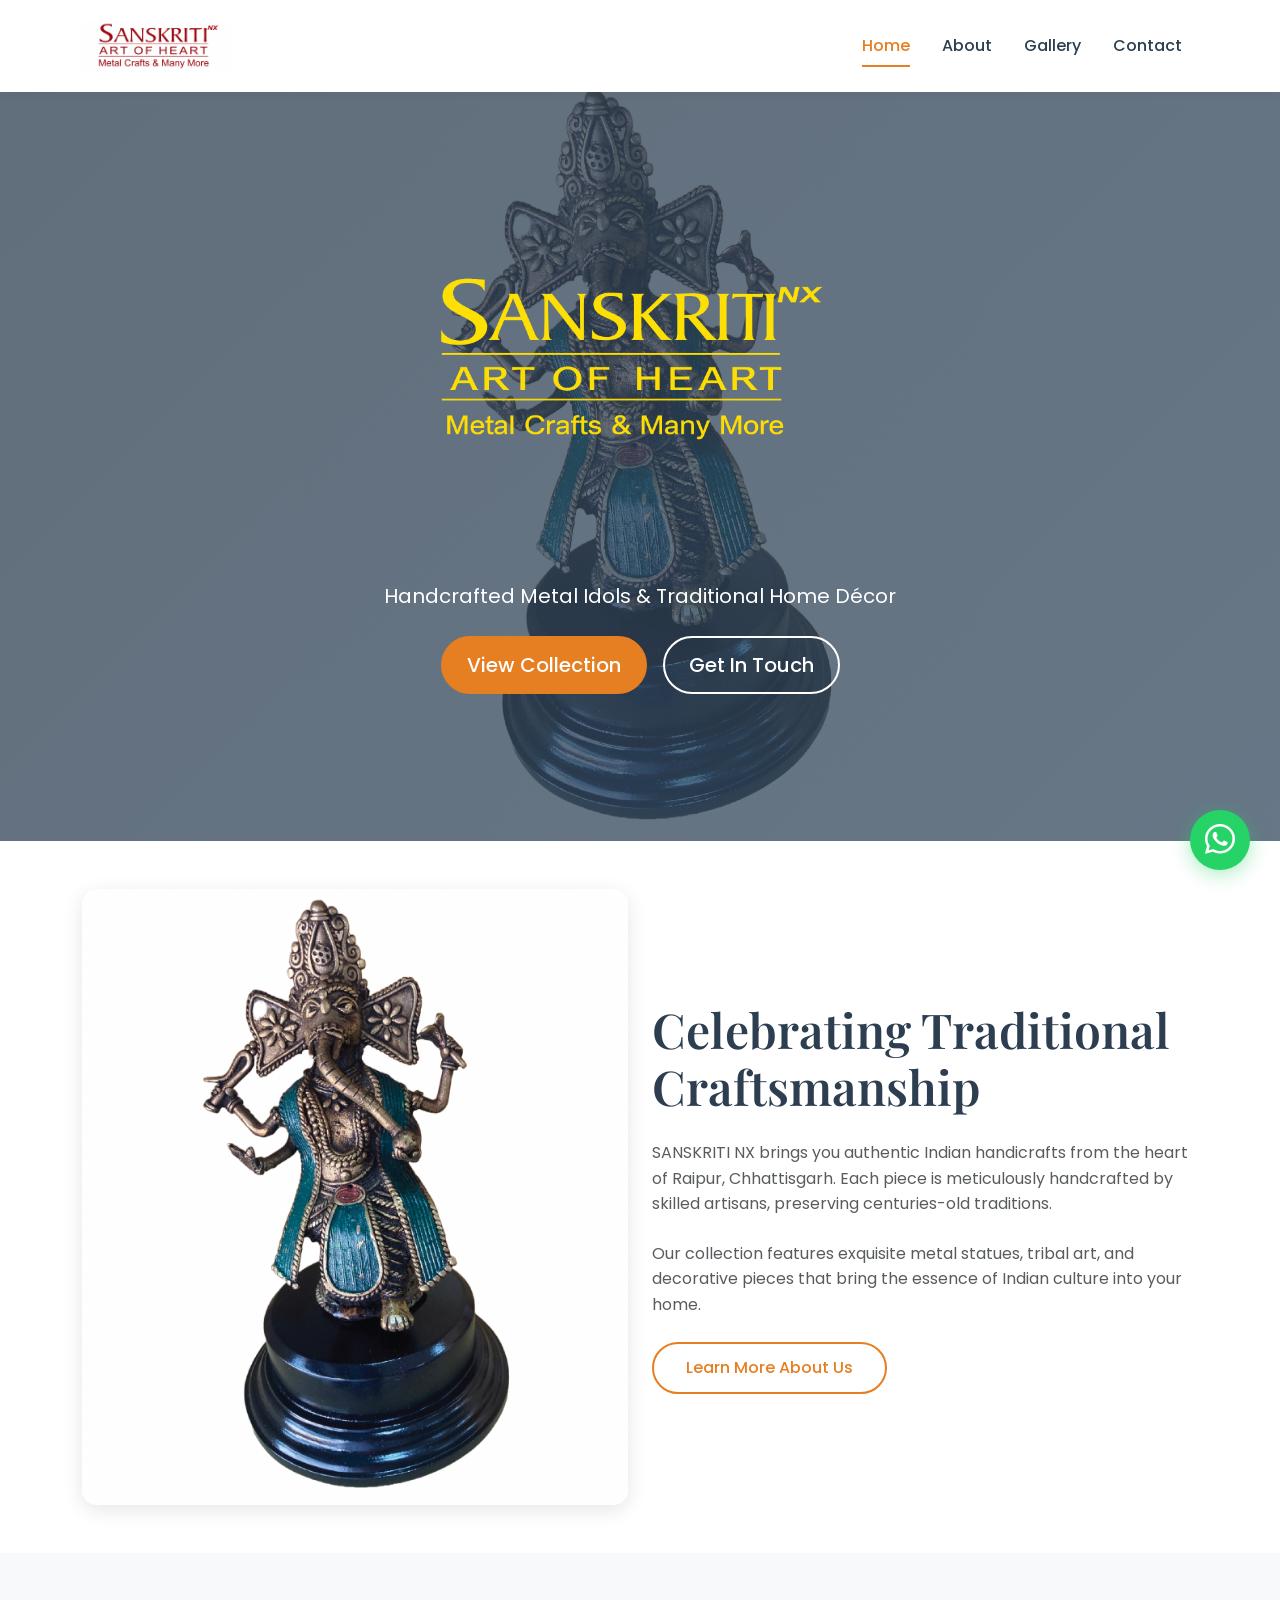
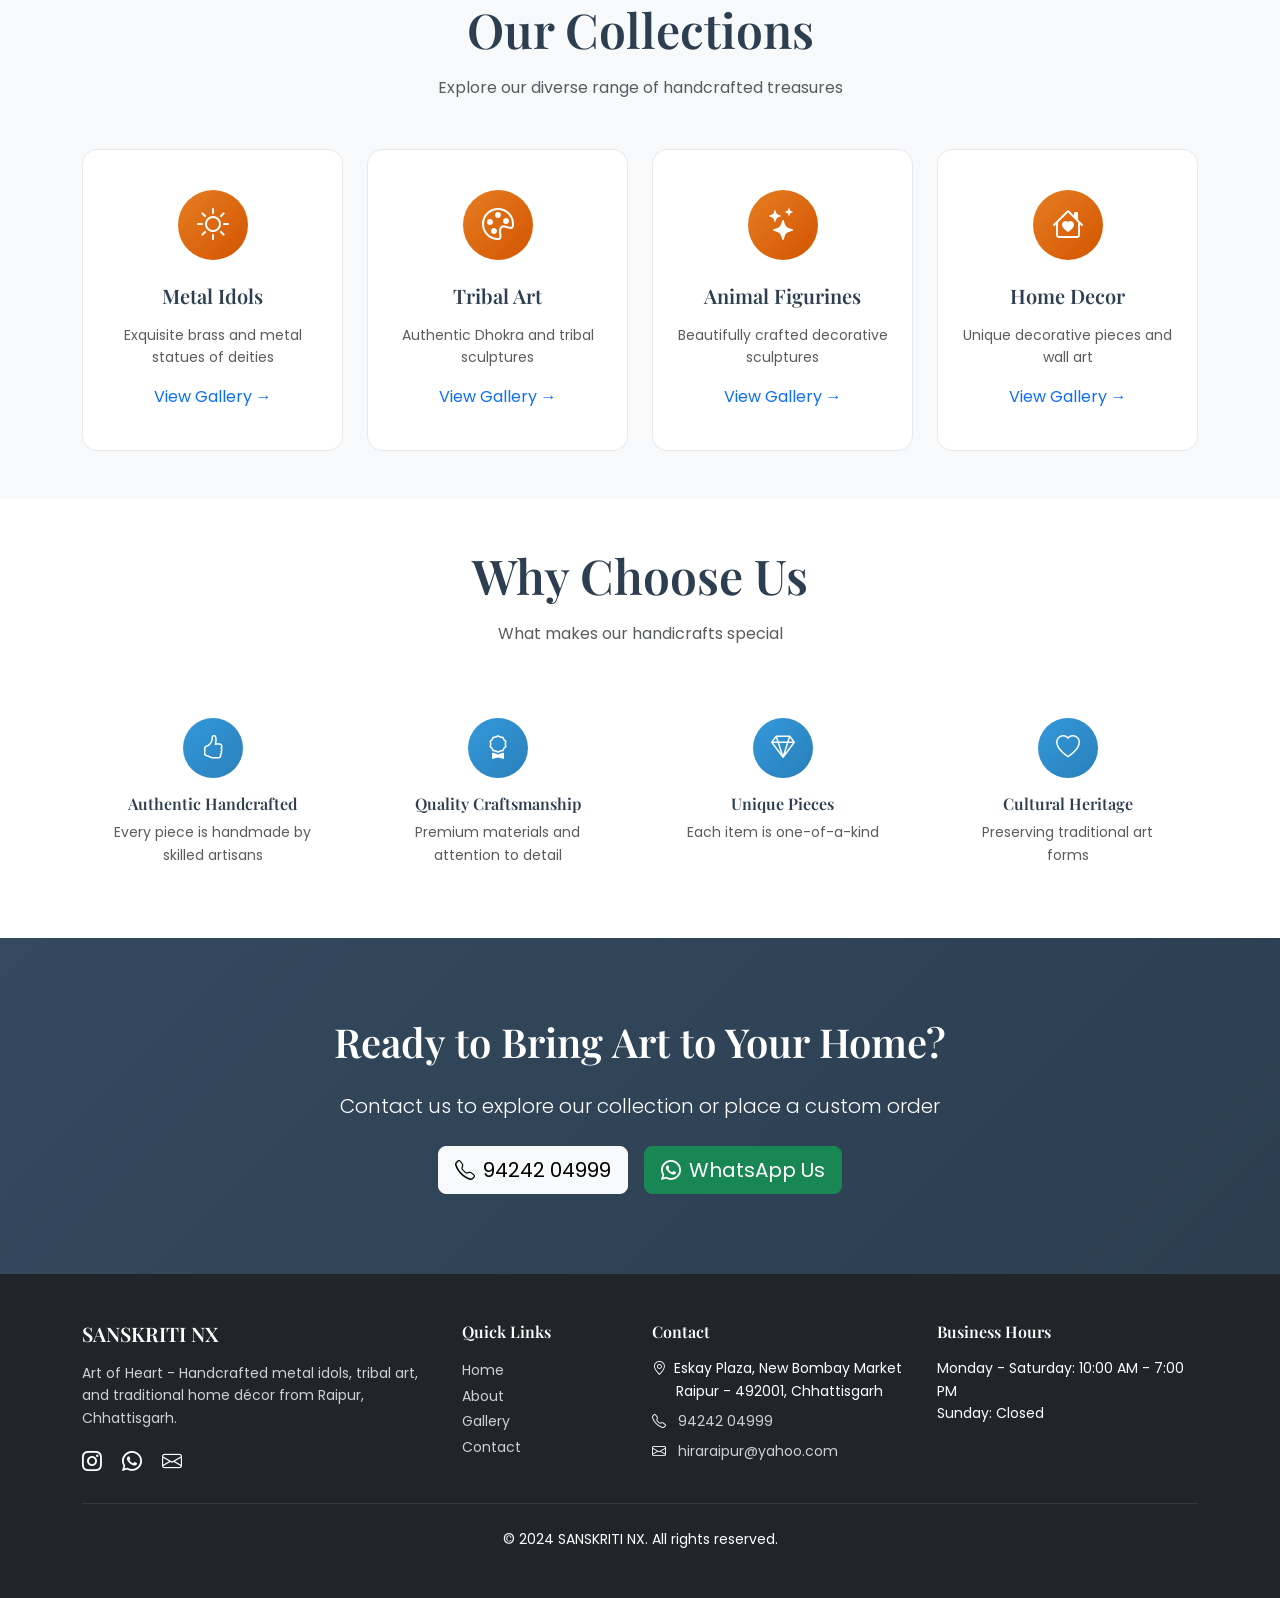
==== index.html @ 01ed54f9 "Add files via upload" ====
<!DOCTYPE html>
<html lang="en">
<head>
  <meta charset="UTF-8">
  <meta name="viewport" content="width=device-width, initial-scale=1.0">
  <meta name="description" content="SANSKRITI NX - Art of Heart. Premium handcrafted metal idols, tribal art, and decorative home décor from Raipur, Chhattisgarh.">
  <meta name="keywords" content="handicrafts Raipur, metal crafts, Ganesha idols, tribal art, Indian handicrafts">
  <title>SANSKRITI NX - Art of Heart | Handcrafted Metal Crafts</title>

  <!-- Bootstrap CSS -->
  <link href="https://cdn.jsdelivr.net/npm/bootstrap@5.3.2/dist/css/bootstrap.min.css" rel="stylesheet">

  <!-- Bootstrap Icons -->
  <link rel="stylesheet" href="https://cdn.jsdelivr.net/npm/bootstrap-icons@1.11.2/font/bootstrap-icons.css">

  <!-- Google Fonts -->
  <link rel="preconnect" href="https://fonts.googleapis.com">
  <link rel="preconnect" href="https://fonts.gstatic.com" crossorigin>
  <link href="https://fonts.googleapis.com/css2?family=Poppins:wght@300;400;500;600;700&family=Playfair+Display:wght@400;600;700&display=swap" rel="stylesheet">

  <!-- Custom CSS -->
  <link rel="stylesheet" href="css/styles.css">
</head>
<body>

  <!-- NAVIGATION -->
  <nav class="navbar navbar-expand-lg navbar-light bg-white fixed-top shadow-sm">
    <div class="container">
      <a class="navbar-brand d-flex align-items-center" href="index.html">
        <img src="images/sanskriti-nx-logo.png" alt="SANSKRITI NX Logo" style="height: 50px; width: auto;">
      </a>
      <button class="navbar-toggler border-0" type="button" data-bs-toggle="collapse" data-bs-target="#navbarNav">
        <span class="navbar-toggler-icon"></span>
      </button>
      <div class="collapse navbar-collapse" id="navbarNav">
        <ul class="navbar-nav ms-auto">
          <li class="nav-item">
            <a class="nav-link active" href="index.html">Home</a>
          </li>
          <li class="nav-item">
            <a class="nav-link" href="about.html">About</a>
          </li>
          <li class="nav-item">
            <a class="nav-link" href="gallery.html">Gallery</a>
          </li>
          <li class="nav-item">
            <a class="nav-link" href="contact.html">Contact</a>
          </li>
        </ul>
      </div>
    </div>
  </nav>

  <!-- HERO SECTION -->
  <section class="hero-section">
    <div class="hero-overlay"></div>
    <div class="container">
      <div class="row justify-content-center">
        <div class="col-lg-8 text-center hero-content">
          <img src="images/sanskriti-nx-transparent-logo-yellow-bg.png" alt="SANSKRITI NX" class="mb-4" style="max-width: 500px; width: 90%;">
          <p class="fs-5 mb-4">Handcrafted Metal Idols & Traditional Home Décor</p>
          <div class="d-flex gap-3 justify-content-center flex-wrap">
            <a href="gallery.html" class="btn btn-primary btn-lg px-4">View Collection</a>
            <a href="contact.html" class="btn btn-outline-light btn-lg px-4">Get In Touch</a>
          </div>
        </div>
      </div>
    </div>
  </section>

  <!-- ABOUT PREVIEW -->
  <section class="py-5">
    <div class="container">
      <div class="row align-items-center g-4">
        <div class="col-lg-6">
          <img src="images/17.png" alt="Traditional Handicrafts" class="img-fluid rounded-3 shadow">
        </div>
        <div class="col-lg-6">
          <h2 class="display-5 fw-semibold mb-4">Celebrating Traditional Craftsmanship</h2>
          <p class="text-muted mb-4">
            SANSKRITI NX brings you authentic Indian handicrafts from the heart of Raipur, Chhattisgarh.
            Each piece is meticulously handcrafted by skilled artisans, preserving centuries-old traditions.
          </p>
          <p class="text-muted mb-4">
            Our collection features exquisite metal statues, tribal art, and decorative pieces that bring
            the essence of Indian culture into your home.
          </p>
          <a href="about.html" class="btn btn-outline-primary">Learn More About Us</a>
        </div>
      </div>
    </div>
  </section>

  <!-- PRODUCT CATEGORIES -->
  <section class="py-5 bg-light">
    <div class="container">
      <div class="text-center mb-5">
        <h2 class="display-5 fw-semibold mb-3">Our Collections</h2>
        <p class="text-muted">Explore our diverse range of handcrafted treasures</p>
      </div>

      <div class="row g-4">
        <div class="col-md-6 col-lg-3">
          <div class="category-card">
            <div class="category-icon">
              <i class="bi bi-brightness-high"></i>
            </div>
            <h5 class="fw-semibold mb-3">Metal Idols</h5>
            <p class="text-muted small">Exquisite brass and metal statues of deities</p>
            <a href="gallery.html" class="stretched-link text-decoration-none">View Gallery →</a>
          </div>
        </div>

        <div class="col-md-6 col-lg-3">
          <div class="category-card">
            <div class="category-icon">
              <i class="bi bi-palette"></i>
            </div>
            <h5 class="fw-semibold mb-3">Tribal Art</h5>
            <p class="text-muted small">Authentic Dhokra and tribal sculptures</p>
            <a href="gallery.html" class="stretched-link text-decoration-none">View Gallery →</a>
          </div>
        </div>

        <div class="col-md-6 col-lg-3">
          <div class="category-card">
            <div class="category-icon">
              <i class="bi bi-stars"></i>
            </div>
            <h5 class="fw-semibold mb-3">Animal Figurines</h5>
            <p class="text-muted small">Beautifully crafted decorative sculptures</p>
            <a href="gallery.html" class="stretched-link text-decoration-none">View Gallery →</a>
          </div>
        </div>

        <div class="col-md-6 col-lg-3">
          <div class="category-card">
            <div class="category-icon">
              <i class="bi bi-house-heart"></i>
            </div>
            <h5 class="fw-semibold mb-3">Home Decor</h5>
            <p class="text-muted small">Unique decorative pieces and wall art</p>
            <a href="gallery.html" class="stretched-link text-decoration-none">View Gallery →</a>
          </div>
        </div>
      </div>
    </div>
  </section>

  <!-- WHY CHOOSE US -->
  <section class="py-5">
    <div class="container">
      <div class="text-center mb-5">
        <h2 class="display-5 fw-semibold mb-3">Why Choose Us</h2>
        <p class="text-muted">What makes our handicrafts special</p>
      </div>

      <div class="row g-4">
        <div class="col-md-6 col-lg-3">
          <div class="feature-card text-center">
            <div class="feature-icon mx-auto mb-3">
              <i class="bi bi-hand-thumbs-up"></i>
            </div>
            <h6 class="fw-semibold mb-2">Authentic Handcrafted</h6>
            <p class="text-muted small mb-0">Every piece is handmade by skilled artisans</p>
          </div>
        </div>

        <div class="col-md-6 col-lg-3">
          <div class="feature-card text-center">
            <div class="feature-icon mx-auto mb-3">
              <i class="bi bi-award"></i>
            </div>
            <h6 class="fw-semibold mb-2">Quality Craftsmanship</h6>
            <p class="text-muted small mb-0">Premium materials and attention to detail</p>
          </div>
        </div>

        <div class="col-md-6 col-lg-3">
          <div class="feature-card text-center">
            <div class="feature-icon mx-auto mb-3">
              <i class="bi bi-gem"></i>
            </div>
            <h6 class="fw-semibold mb-2">Unique Pieces</h6>
            <p class="text-muted small mb-0">Each item is one-of-a-kind</p>
          </div>
        </div>

        <div class="col-md-6 col-lg-3">
          <div class="feature-card text-center">
            <div class="feature-icon mx-auto mb-3">
              <i class="bi bi-heart"></i>
            </div>
            <h6 class="fw-semibold mb-2">Cultural Heritage</h6>
            <p class="text-muted small mb-0">Preserving traditional art forms</p>
          </div>
        </div>
      </div>
    </div>
  </section>

  <!-- CTA SECTION -->
  <section class="cta-section text-white text-center">
    <div class="container">
      <h2 class="display-6 fw-semibold mb-4">Ready to Bring Art to Your Home?</h2>
      <p class="lead mb-4">Contact us to explore our collection or place a custom order</p>
      <div class="d-flex gap-3 justify-content-center flex-wrap">
        <a href="tel:+919424204999" class="btn btn-light btn-lg">
          <i class="bi bi-telephone me-2"></i>94242 04999
        </a>
        <a href="https://wa.me/919424204999?text=Hi%2C%20I'm%20interested%20in%20your%20handicraft%20products"
           class="btn btn-success btn-lg" target="_blank">
          <i class="bi bi-whatsapp me-2"></i>WhatsApp Us
        </a>
      </div>
    </div>
  </section>

  <!-- FOOTER -->
  <footer class="bg-dark text-light py-5">
    <div class="container">
      <div class="row g-4">
        <div class="col-lg-4">
          <h5 class="fw-semibold mb-3">SANSKRITI NX</h5>
          <p class="text-muted small">Art of Heart - Handcrafted metal idols, tribal art, and traditional home décor from Raipur, Chhattisgarh.</p>
          <div class="social-links mt-3">
            <a href="https://instagram.com/sanskriti_nx" target="_blank" class="text-light me-3">
              <i class="bi bi-instagram fs-5"></i>
            </a>
            <a href="https://wa.me/919424204999" target="_blank" class="text-light me-3">
              <i class="bi bi-whatsapp fs-5"></i>
            </a>
            <a href="mailto:hiraraipur@yahoo.com" class="text-light">
              <i class="bi bi-envelope fs-5"></i>
            </a>
          </div>
        </div>

        <div class="col-lg-2 col-md-4">
          <h6 class="fw-semibold mb-3">Quick Links</h6>
          <ul class="list-unstyled">
            <li><a href="index.html" class="text-muted text-decoration-none small">Home</a></li>
            <li><a href="about.html" class="text-muted text-decoration-none small">About</a></li>
            <li><a href="gallery.html" class="text-muted text-decoration-none small">Gallery</a></li>
            <li><a href="contact.html" class="text-muted text-decoration-none small">Contact</a></li>
          </ul>
        </div>

        <div class="col-lg-3 col-md-4">
          <h6 class="fw-semibold mb-3">Contact</h6>
          <ul class="list-unstyled text-muted small">
            <li class="mb-2">
              <i class="bi bi-geo-alt me-2"></i>Eskay Plaza, New Bombay Market<br>
              <span class="ms-4">Raipur - 492001, Chhattisgarh</span>
            </li>
            <li class="mb-2">
              <i class="bi bi-telephone me-2"></i>
              <a href="tel:+919424204999" class="text-muted text-decoration-none">94242 04999</a>
            </li>
            <li>
              <i class="bi bi-envelope me-2"></i>
              <a href="mailto:hiraraipur@yahoo.com" class="text-muted text-decoration-none">hiraraipur@yahoo.com</a>
            </li>
          </ul>
        </div>

        <div class="col-lg-3 col-md-4">
          <h6 class="fw-semibold mb-3">Business Hours</h6>
          <ul class="list-unstyled text-muted small">
            <li>Monday - Saturday: 10:00 AM - 7:00 PM</li>
            <li>Sunday: Closed</li>
          </ul>
        </div>
      </div>

      <hr class="my-4 border-secondary">

      <div class="text-center text-muted small">
        <p class="mb-0">&copy; 2024 SANSKRITI NX. All rights reserved.</p>
      </div>
    </div>
  </footer>

  <!-- WhatsApp Floating Button -->
  <a href="https://wa.me/919424204999?text=Hi%2C%20I'm%20interested%20in%20your%20handicraft%20products"
     class="whatsapp-float" target="_blank" aria-label="Chat on WhatsApp">
    <i class="bi bi-whatsapp"></i>
  </a>

  <!-- Bootstrap JS -->
  <script src="https://cdn.jsdelivr.net/npm/bootstrap@5.3.2/dist/js/bootstrap.bundle.min.js"></script>

  <!-- Custom JS -->
  <script src="js/main.js"></script>
</body>
</html>
---- css/styles.css ----
/* ==========================================
   SANSKRITI NX - Modern Minimal Design
   ========================================== */

/* ROOT VARIABLES - Modern Color Palette */
:root {
  --primary-color: #2C3E50;      /* Dark slate */
  --secondary-color: #E67E22;    /* Warm orange */
  --accent-color: #3498DB;       /* Soft blue */
  --text-dark: #2C3E50;
  --text-muted: #7F8C8D;
  --bg-light: #F8F9FA;
  --white: #FFFFFF;
  --gradient-start: #34495E;
  --gradient-end: #2C3E50;
}

/* GLOBAL STYLES */
* {
  margin: 0;
  padding: 0;
  box-sizing: border-box;
}

body {
  font-family: 'Poppins', sans-serif;
  color: var(--text-dark);
  line-height: 1.6;
  overflow-x: hidden;
}

h1, h2, h3, h4, h5, h6 {
  font-family: 'Playfair Display', serif;
  font-weight: 600;
}

/* NAVIGATION */
.navbar {
  padding: 1rem 0;
  transition: all 0.3s ease;
  background: var(--white) !important;
}

.navbar.scrolled {
  box-shadow: 0 2px 20px rgba(0,0,0,0.08);
}

.brand-name {
  font-size: 1.25rem;
  font-weight: 700;
  color: var(--primary-color);
  letter-spacing: 0.5px;
}

.brand-tagline {
  font-size: 0.7rem;
  color: var(--secondary-color);
  font-style: italic;
  font-family: 'Playfair Display', serif;
}

/* Logo image styles */
.navbar-brand img {
  transition: opacity 0.3s ease;
}

.navbar-brand:hover img {
  opacity: 0.8;
}

.nav-link {
  font-weight: 500;
  color: var(--text-dark) !important;
  padding: 0.5rem 1rem !important;
  position: relative;
  transition: color 0.3s ease;
}

.nav-link::after {
  content: '';
  position: absolute;
  width: 0;
  height: 2px;
  bottom: 0;
  left: 50%;
  background: var(--secondary-color);
  transition: all 0.3s ease;
  transform: translateX(-50%);
}

.nav-link:hover,
.nav-link.active {
  color: var(--secondary-color) !important;
}

.nav-link:hover::after,
.nav-link.active::after {
  width: 60%;
}

/* HERO SECTION */
.hero-section {
  min-height: 85vh;
  display: flex;
  align-items: center;
  justify-content: center;
  background: linear-gradient(135deg, var(--gradient-start) 0%, var(--gradient-end) 100%);
  position: relative;
  overflow: hidden;
  margin-top: 76px;
  background-image: url('../images/17.png');
  background-size: contain;
  background-position: center;
  background-repeat: no-repeat;
  background-attachment: scroll;
}

.hero-overlay {
  position: absolute;
  top: 0;
  left: 0;
  width: 100%;
  height: 100%;
  background: linear-gradient(135deg, rgba(44, 62, 80, 0.75) 0%, rgba(52, 73, 94, 0.75) 100%);
  z-index: 1;
}

.hero-content {
  position: relative;
  z-index: 2;
  color: white;
  animation: fadeInUp 1s ease;
}

/* Hero logo styles */
.hero-content img {
  filter: brightness(1.1);
  transition: transform 0.3s ease;
}

.hero-content img:hover {
  transform: scale(1.02);
}

.hero-tagline {
  color: var(--secondary-color);
  font-family: 'Playfair Display', serif;
  font-style: italic;
}

/* BUTTONS */
.btn-primary {
  background: var(--secondary-color);
  border: 2px solid var(--secondary-color);
  color: white;
  font-weight: 500;
  padding: 0.75rem 2rem;
  border-radius: 50px;
  transition: all 0.3s ease;
}

.btn-primary:hover {
  background: transparent;
  border-color: var(--secondary-color);
  color: var(--secondary-color);
  transform: translateY(-2px);
  box-shadow: 0 5px 15px rgba(230, 126, 34, 0.3);
}

.btn-outline-primary {
  border: 2px solid var(--secondary-color);
  color: var(--secondary-color);
  font-weight: 500;
  padding: 0.75rem 2rem;
  border-radius: 50px;
  transition: all 0.3s ease;
}

.btn-outline-primary:hover {
  background: var(--secondary-color);
  color: white;
  transform: translateY(-2px);
  box-shadow: 0 5px 15px rgba(230, 126, 34, 0.3);
}

.btn-outline-light {
  border: 2px solid white;
  color: white;
  font-weight: 500;
  padding: 0.75rem 2rem;
  border-radius: 50px;
  transition: all 0.3s ease;
}

.btn-outline-light:hover {
  background: white;
  color: var(--primary-color);
  transform: translateY(-2px);
}

/* SECTIONS */
section {
  padding: 5rem 0;
}

@media (max-width: 768px) {
  section {
    padding: 3rem 0;
  }

  .hero-section {
    min-height: 70vh;
    background-attachment: scroll;
  }
}

/* CATEGORY CARDS */
.category-card {
  background: white;
  padding: 2.5rem 1.5rem;
  border-radius: 15px;
  text-align: center;
  transition: all 0.3s ease;
  border: 1px solid #E8E8E8;
  position: relative;
  height: 100%;
}

.category-card:hover {
  transform: translateY(-10px);
  box-shadow: 0 15px 40px rgba(0,0,0,0.1);
  border-color: var(--secondary-color);
}

.category-icon {
  width: 70px;
  height: 70px;
  background: linear-gradient(135deg, var(--secondary-color), #D35400);
  border-radius: 50%;
  display: flex;
  align-items: center;
  justify-content: center;
  margin: 0 auto 1.5rem;
  font-size: 2rem;
  color: white;
  transition: all 0.3s ease;
}

.category-card:hover .category-icon {
  transform: scale(1.1) rotate(5deg);
}

/* FEATURE CARDS */
.feature-card {
  padding: 1.5rem;
  transition: all 0.3s ease;
}

.feature-icon {
  width: 60px;
  height: 60px;
  background: linear-gradient(135deg, #3498DB, #2980B9);
  border-radius: 50%;
  display: flex;
  align-items: center;
  justify-content: center;
  font-size: 1.5rem;
  color: white;
  transition: all 0.3s ease;
}

.feature-card:hover .feature-icon {
  transform: scale(1.15) rotate(-5deg);
  box-shadow: 0 5px 20px rgba(52, 152, 219, 0.3);
}

/* CTA SECTION */
.cta-section {
  background: linear-gradient(135deg, var(--gradient-start) 0%, var(--gradient-end) 100%);
  padding: 5rem 0;
}

/* PRODUCT CARDS (for gallery) */
.product-card {
  background: white;
  border-radius: 15px;
  overflow: hidden;
  box-shadow: 0 5px 20px rgba(0,0,0,0.08);
  transition: all 0.3s ease;
  height: 100%;
  display: flex;
  flex-direction: column;
}

.product-card:hover {
  transform: translateY(-8px);
  box-shadow: 0 15px 40px rgba(0,0,0,0.15);
}

.product-card img {
  width: 100%;
  height: 280px;
  object-fit: cover;
  transition: transform 0.5s ease;
}

.product-card:hover img {
  transform: scale(1.1);
}

.product-img-wrapper {
  overflow: hidden;
  position: relative;
}

.product-badge {
  position: absolute;
  top: 15px;
  right: 15px;
  background: var(--secondary-color);
  color: white;
  padding: 0.4rem 1rem;
  border-radius: 50px;
  font-size: 0.75rem;
  font-weight: 600;
  z-index: 10;
}

/* FILTER BUTTONS (for gallery) */
.filter-btn {
  padding: 0.6rem 1.5rem;
  margin: 0.25rem;
  border: 2px solid #E8E8E8;
  background: white;
  border-radius: 50px;
  font-weight: 500;
  color: var(--text-dark);
  transition: all 0.3s ease;
  cursor: pointer;
}

.filter-btn:hover,
.filter-btn.active {
  background: var(--secondary-color);
  border-color: var(--secondary-color);
  color: white;
  transform: scale(1.05);
}

/* FOOTER */
footer {
  background: #2C3E50 !important;
  color: #FFFFFF !important;
}

footer h5,
footer h6,
footer p,
footer span,
footer li {
  color: #FFFFFF !important;
}

footer .text-muted {
  color: #D0D0D0 !important;
}

footer a {
  color: #FFFFFF !important;
}

footer a:hover {
  color: var(--secondary-color) !important;
  transition: color 0.3s ease;
}

.social-links a {
  transition: all 0.3s ease;
  display: inline-block;
  color: #FFFFFF !important;
}

.social-links a:hover {
  transform: translateY(-3px);
  color: var(--secondary-color) !important;
}

/* WHATSAPP FLOATING BUTTON */
.whatsapp-float {
  position: fixed;
  width: 60px;
  height: 60px;
  bottom: 30px;
  right: 30px;
  background-color: #25D366;
  color: white;
  border-radius: 50px;
  text-align: center;
  font-size: 30px;
  box-shadow: 0 4px 20px rgba(37, 211, 102, 0.4);
  z-index: 1000;
  display: flex;
  align-items: center;
  justify-content: center;
  transition: all 0.3s ease;
  text-decoration: none;
}

.whatsapp-float:hover {
  background-color: #128C7E;
  transform: scale(1.1);
  box-shadow: 0 6px 25px rgba(37, 211, 102, 0.6);
  color: white;
}

@media (max-width: 768px) {
  .whatsapp-float {
    width: 50px;
    height: 50px;
    font-size: 26px;
    bottom: 20px;
    right: 20px;
  }
}

/* ANIMATIONS */
@keyframes fadeInUp {
  from {
    opacity: 0;
    transform: translateY(30px);
  }
  to {
    opacity: 1;
    transform: translateY(0);
  }
}

@keyframes float {
  0%, 100% {
    transform: translateY(0);
  }
  50% {
    transform: translateY(-20px);
  }
}

.fade-in {
  animation: fadeInUp 0.8s ease;
}

/* SCROLL ANIMATIONS */
.animate-on-scroll {
  opacity: 0;
  transform: translateY(30px);
  transition: all 0.6s ease;
}

.animate-on-scroll.visible {
  opacity: 1;
  transform: translateY(0);
}

/* IMAGE STYLES */
img {
  max-width: 100%;
  height: auto;
}

.rounded-3 {
  border-radius: 15px !important;
}

/* CONTACT PAGE STYLES */
.contact-card {
  background: white;
  padding: 2rem;
  border-radius: 15px;
  box-shadow: 0 5px 20px rgba(0,0,0,0.08);
  transition: all 0.3s ease;
  height: 100%;
}

.contact-card:hover {
  transform: translateY(-5px);
  box-shadow: 0 10px 30px rgba(0,0,0,0.12);
}

.contact-icon {
  width: 70px;
  height: 70px;
  background: linear-gradient(135deg, var(--secondary-color), #D35400);
  border-radius: 50%;
  display: flex;
  align-items: center;
  justify-content: center;
  font-size: 1.8rem;
  color: white;
  margin: 0 auto 1.5rem;
}

/* FORM STYLES */
.form-control,
.form-select {
  border: 2px solid #E8E8E8;
  border-radius: 10px;
  padding: 0.75rem 1rem;
  font-size: 0.95rem;
  transition: all 0.3s ease;
}

.form-control:focus,
.form-select:focus {
  border-color: var(--secondary-color);
  box-shadow: 0 0 0 0.2rem rgba(230, 126, 34, 0.15);
}

/* PAGE HEADER */
.page-header {
  padding: 8rem 0 4rem;
  background: linear-gradient(135deg, var(--gradient-start) 0%, var(--gradient-end) 100%);
  color: white;
  text-align: center;
  margin-top: 76px;
}

/* UTILITIES */
.shadow-sm {
  box-shadow: 0 2px 10px rgba(0,0,0,0.05) !important;
}

.shadow {
  box-shadow: 0 5px 20px rgba(0,0,0,0.1) !important;
}

/* RESPONSIVE ADJUSTMENTS */
@media (max-width: 992px) {
  .display-3 {
    font-size: 2.5rem;
  }

  .display-5 {
    font-size: 2rem;
  }
}

@media (max-width: 576px) {
  .hero-section {
    padding: 2rem 0;
  }

  .display-3 {
    font-size: 2rem;
  }

  .display-5 {
    font-size: 1.75rem;
  }

  .category-card,
  .contact-card {
    padding: 1.5rem;
  }

  .btn-lg {
    padding: 0.6rem 1.5rem !important;
    font-size: 1rem !important;
  }

  /* Mobile logo styles */
  .navbar-brand img {
    height: 40px !important;
  }

  .hero-content img {
    max-width: 280px !important;
  }
}

/* LOADING STATE */
.loading {
  opacity: 0.6;
  pointer-events: none;
}

/* SMOOTH SCROLL */
html {
  scroll-behavior: smooth;
}

/* ACCESSIBILITY */
:focus {
  outline: 2px solid var(--secondary-color);
  outline-offset: 2px;
}

a:focus {
  outline-color: var(--accent-color);
}

/* PRINT STYLES */
@media print {
  .navbar,
  .whatsapp-float,
  .btn {
    display: none;
  }
}
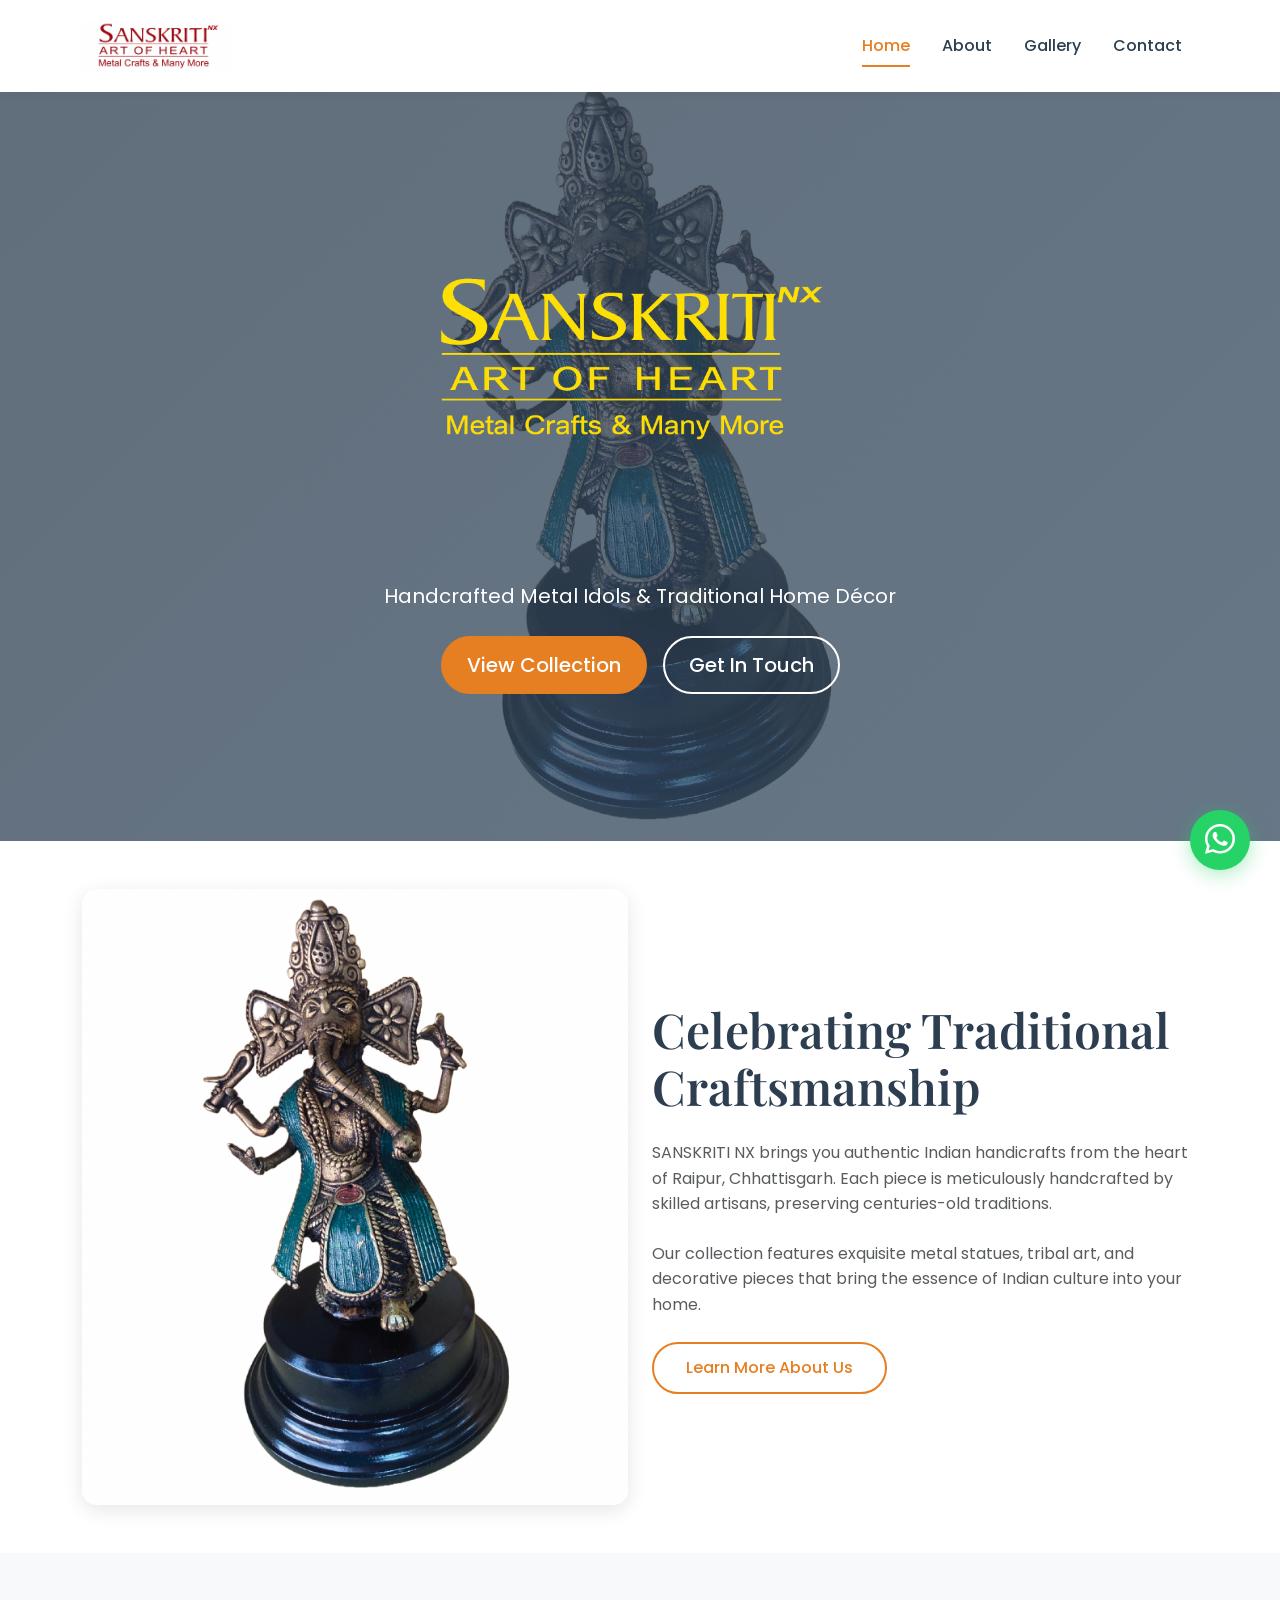
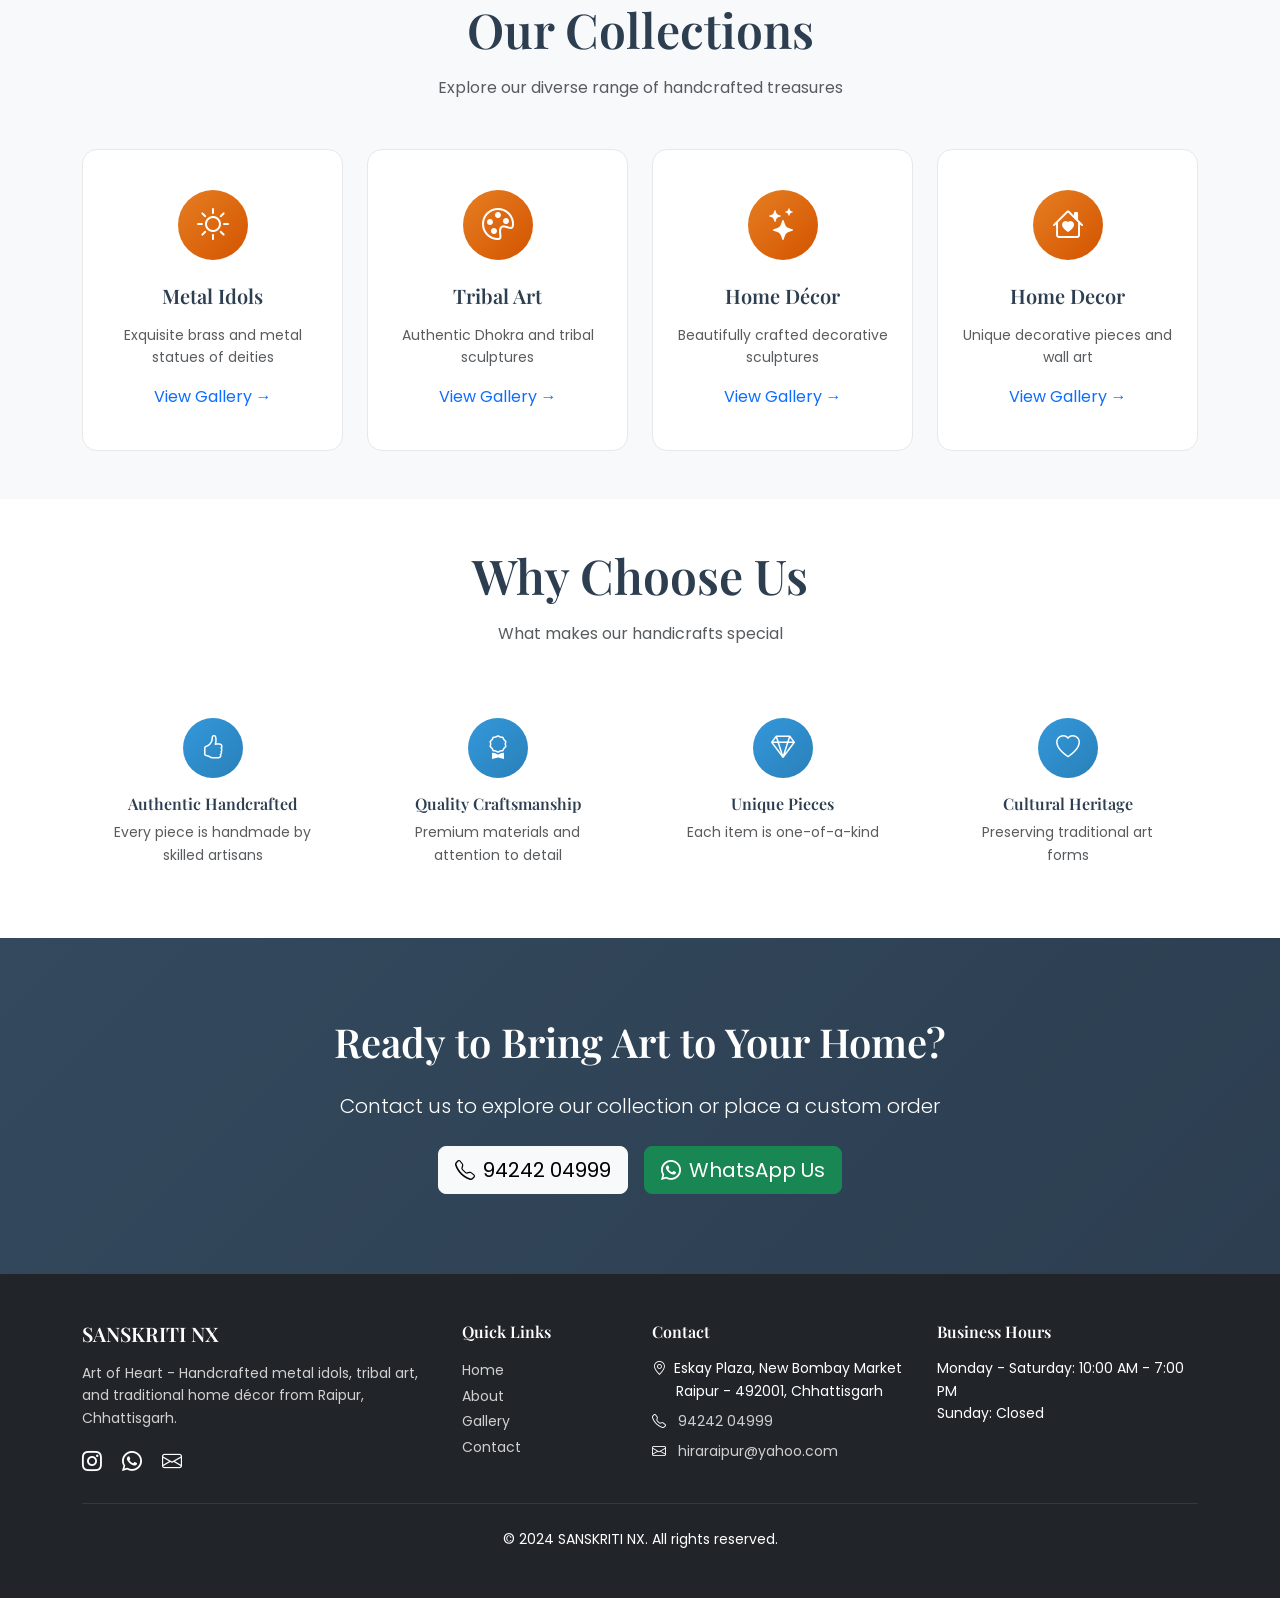
==== commit 21db961b: "Add files via upload" ====
--- a/index.html
+++ b/index.html
@@ -127,7 +127,7 @@
             <div class="category-icon">
               <i class="bi bi-stars"></i>
             </div>
-            <h5 class="fw-semibold mb-3">Animal Figurines</h5>
+            <h5 class="fw-semibold mb-3">Home Décor</h5>
             <p class="text-muted small">Beautifully crafted decorative sculptures</p>
             <a href="gallery.html" class="stretched-link text-decoration-none">View Gallery →</a>
           </div>
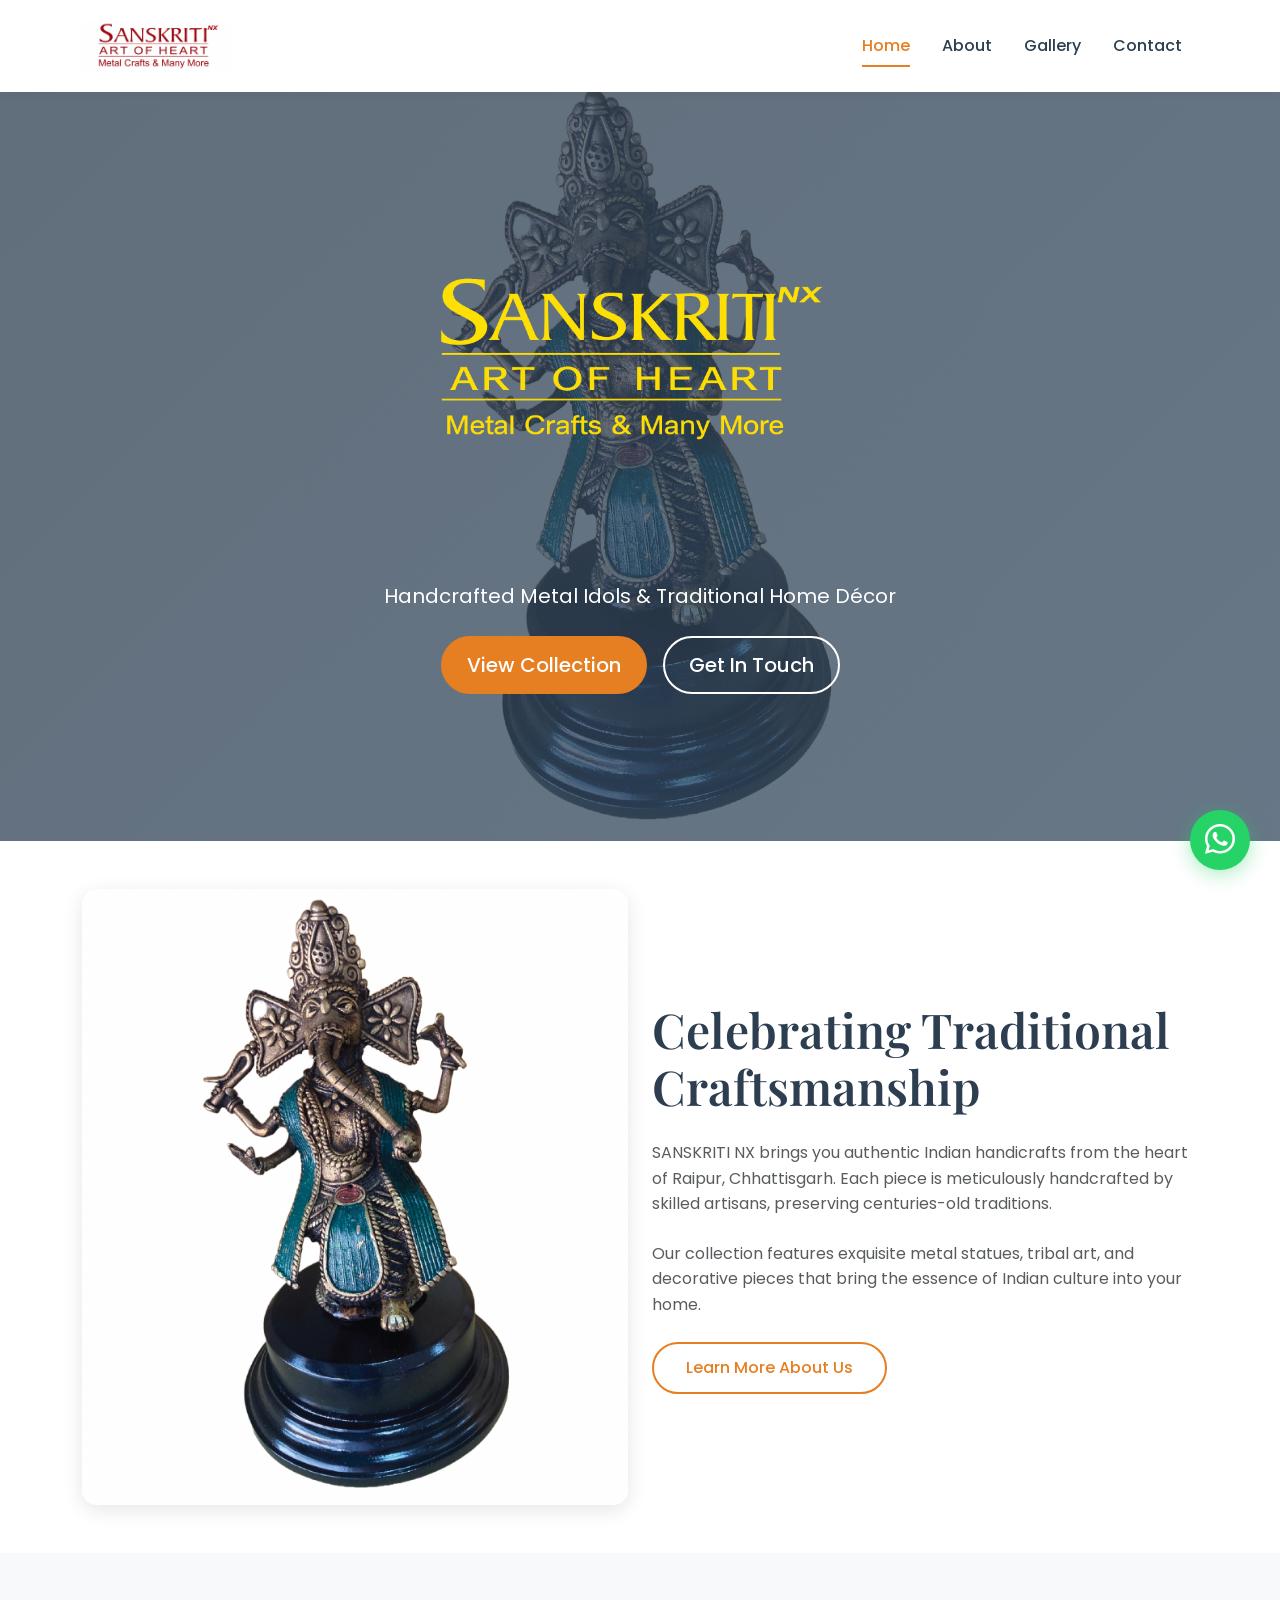
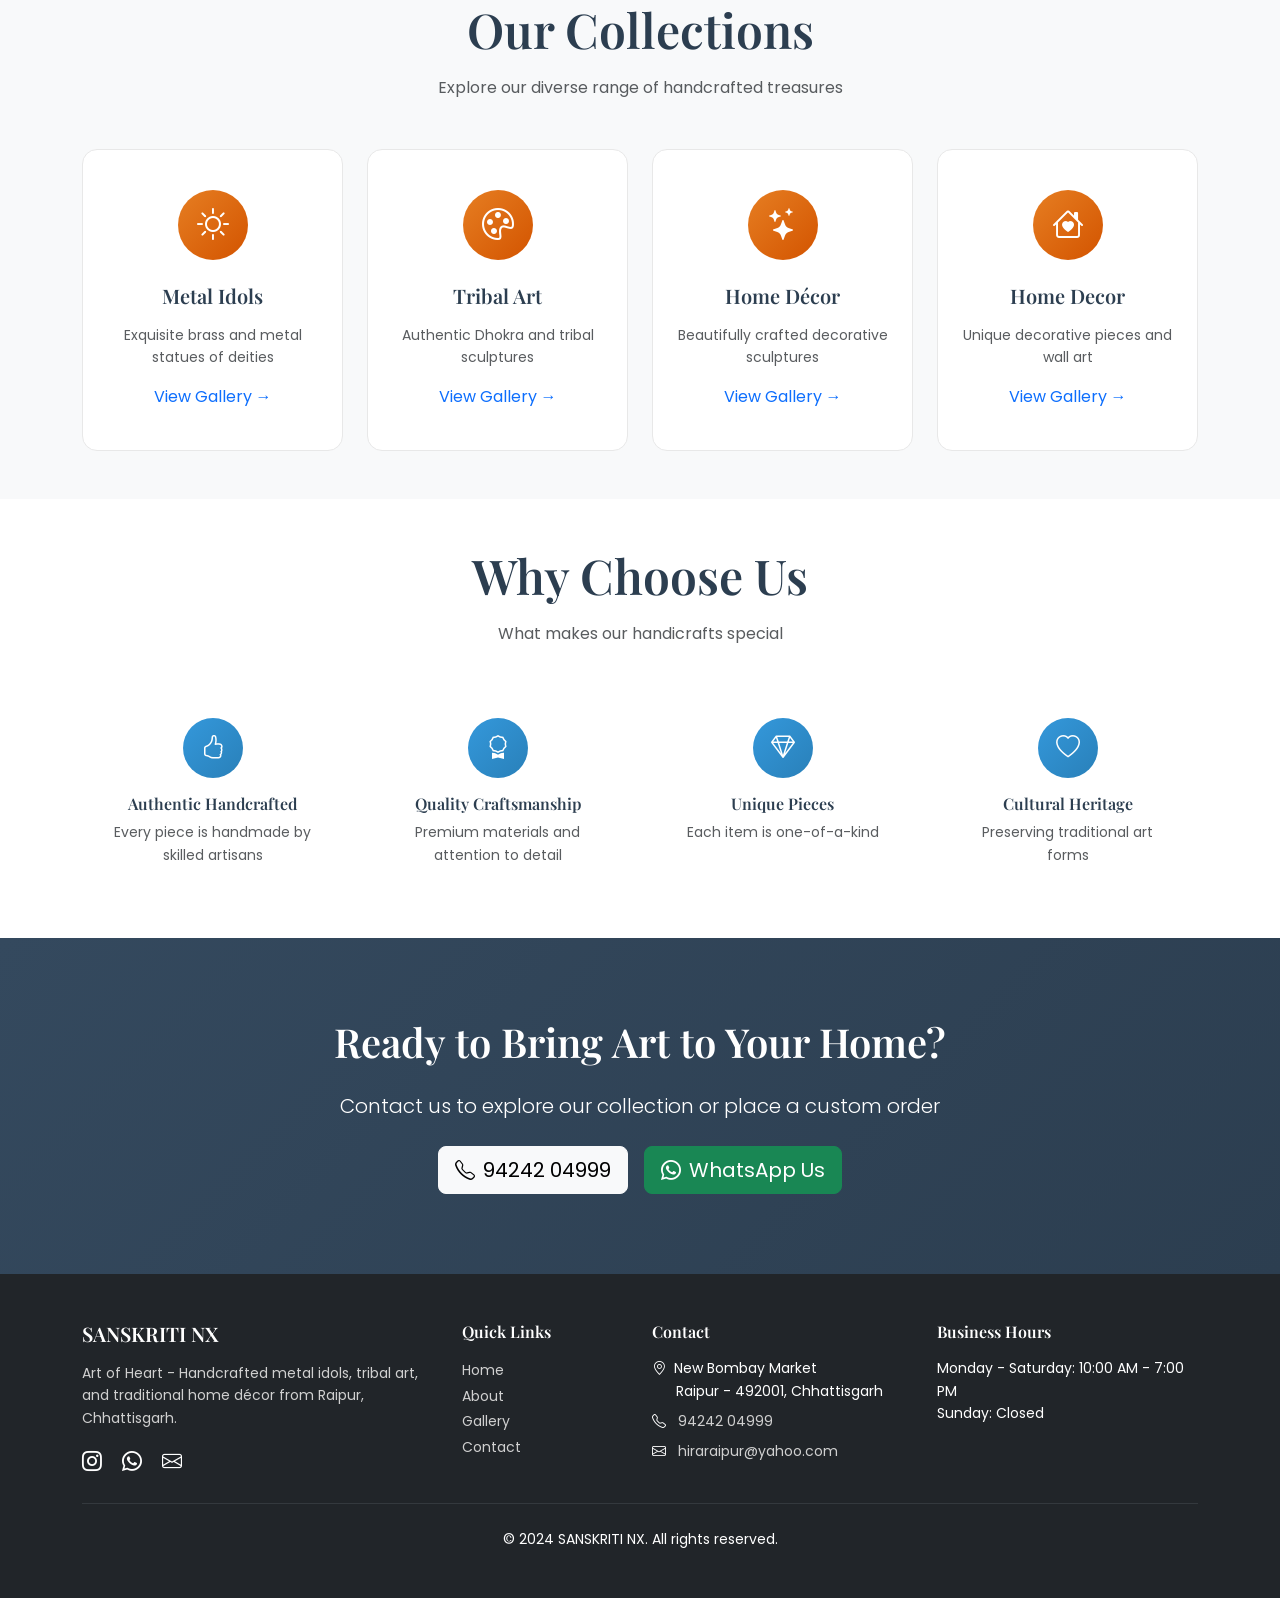
==== commit 9891cc9d: "Refactor HTML files for improved readability by formatting meta tags and content. Adjusted line brea" ====
--- a/index.html
+++ b/index.html
@@ -1,9 +1,11 @@
 <!DOCTYPE html>
 <html lang="en">
+
 <head>
   <meta charset="UTF-8">
   <meta name="viewport" content="width=device-width, initial-scale=1.0">
-  <meta name="description" content="SANSKRITI NX - Art of Heart. Premium handcrafted metal idols, tribal art, and decorative home décor from Raipur, Chhattisgarh.">
+  <meta name="description"
+    content="SANSKRITI NX - Art of Heart. Premium handcrafted metal idols, tribal art, and decorative home décor from Raipur, Chhattisgarh.">
   <meta name="keywords" content="handicrafts Raipur, metal crafts, Ganesha idols, tribal art, Indian handicrafts">
   <title>SANSKRITI NX - Art of Heart | Handcrafted Metal Crafts</title>
 
@@ -16,11 +18,14 @@
   <!-- Google Fonts -->
   <link rel="preconnect" href="https://fonts.googleapis.com">
   <link rel="preconnect" href="https://fonts.gstatic.com" crossorigin>
-  <link href="https://fonts.googleapis.com/css2?family=Poppins:wght@300;400;500;600;700&family=Playfair+Display:wght@400;600;700&display=swap" rel="stylesheet">
+  <link
+    href="https://fonts.googleapis.com/css2?family=Poppins:wght@300;400;500;600;700&family=Playfair+Display:wght@400;600;700&display=swap"
+    rel="stylesheet">
 
   <!-- Custom CSS -->
   <link rel="stylesheet" href="css/styles.css">
 </head>
+
 <body>
 
   <!-- NAVIGATION -->
@@ -57,7 +62,8 @@
     <div class="container">
       <div class="row justify-content-center">
         <div class="col-lg-8 text-center hero-content">
-          <img src="images/sanskriti-nx-transparent-logo-yellow-bg.png" alt="SANSKRITI NX" class="mb-4" style="max-width: 500px; width: 90%;">
+          <img src="images/sanskriti-nx-transparent-logo-yellow-bg.png" alt="SANSKRITI NX" class="mb-4"
+            style="max-width: 500px; width: 90%;">
           <p class="fs-5 mb-4">Handcrafted Metal Idols & Traditional Home Décor</p>
           <div class="d-flex gap-3 justify-content-center flex-wrap">
             <a href="gallery.html" class="btn btn-primary btn-lg px-4">View Collection</a>
@@ -209,7 +215,7 @@
           <i class="bi bi-telephone me-2"></i>94242 04999
         </a>
         <a href="https://wa.me/919424204999?text=Hi%2C%20I'm%20interested%20in%20your%20handicraft%20products"
-           class="btn btn-success btn-lg" target="_blank">
+          class="btn btn-success btn-lg" target="_blank">
           <i class="bi bi-whatsapp me-2"></i>WhatsApp Us
         </a>
       </div>
@@ -222,7 +228,8 @@
       <div class="row g-4">
         <div class="col-lg-4">
           <h5 class="fw-semibold mb-3">SANSKRITI NX</h5>
-          <p class="text-muted small">Art of Heart - Handcrafted metal idols, tribal art, and traditional home décor from Raipur, Chhattisgarh.</p>
+          <p class="text-muted small">Art of Heart - Handcrafted metal idols, tribal art, and traditional home décor
+            from Raipur, Chhattisgarh.</p>
           <div class="social-links mt-3">
             <a href="https://instagram.com/sanskriti_nx" target="_blank" class="text-light me-3">
               <i class="bi bi-instagram fs-5"></i>
@@ -250,7 +257,7 @@
           <h6 class="fw-semibold mb-3">Contact</h6>
           <ul class="list-unstyled text-muted small">
             <li class="mb-2">
-              <i class="bi bi-geo-alt me-2"></i>Eskay Plaza, New Bombay Market<br>
+              <i class="bi bi-geo-alt me-2"></i>New Bombay Market<br>
               <span class="ms-4">Raipur - 492001, Chhattisgarh</span>
             </li>
             <li class="mb-2">
@@ -283,7 +290,7 @@
 
   <!-- WhatsApp Floating Button -->
   <a href="https://wa.me/919424204999?text=Hi%2C%20I'm%20interested%20in%20your%20handicraft%20products"
-     class="whatsapp-float" target="_blank" aria-label="Chat on WhatsApp">
+    class="whatsapp-float" target="_blank" aria-label="Chat on WhatsApp">
     <i class="bi bi-whatsapp"></i>
   </a>
 
@@ -293,4 +300,5 @@
   <!-- Custom JS -->
   <script src="js/main.js"></script>
 </body>
-</html>
+
+</html>
